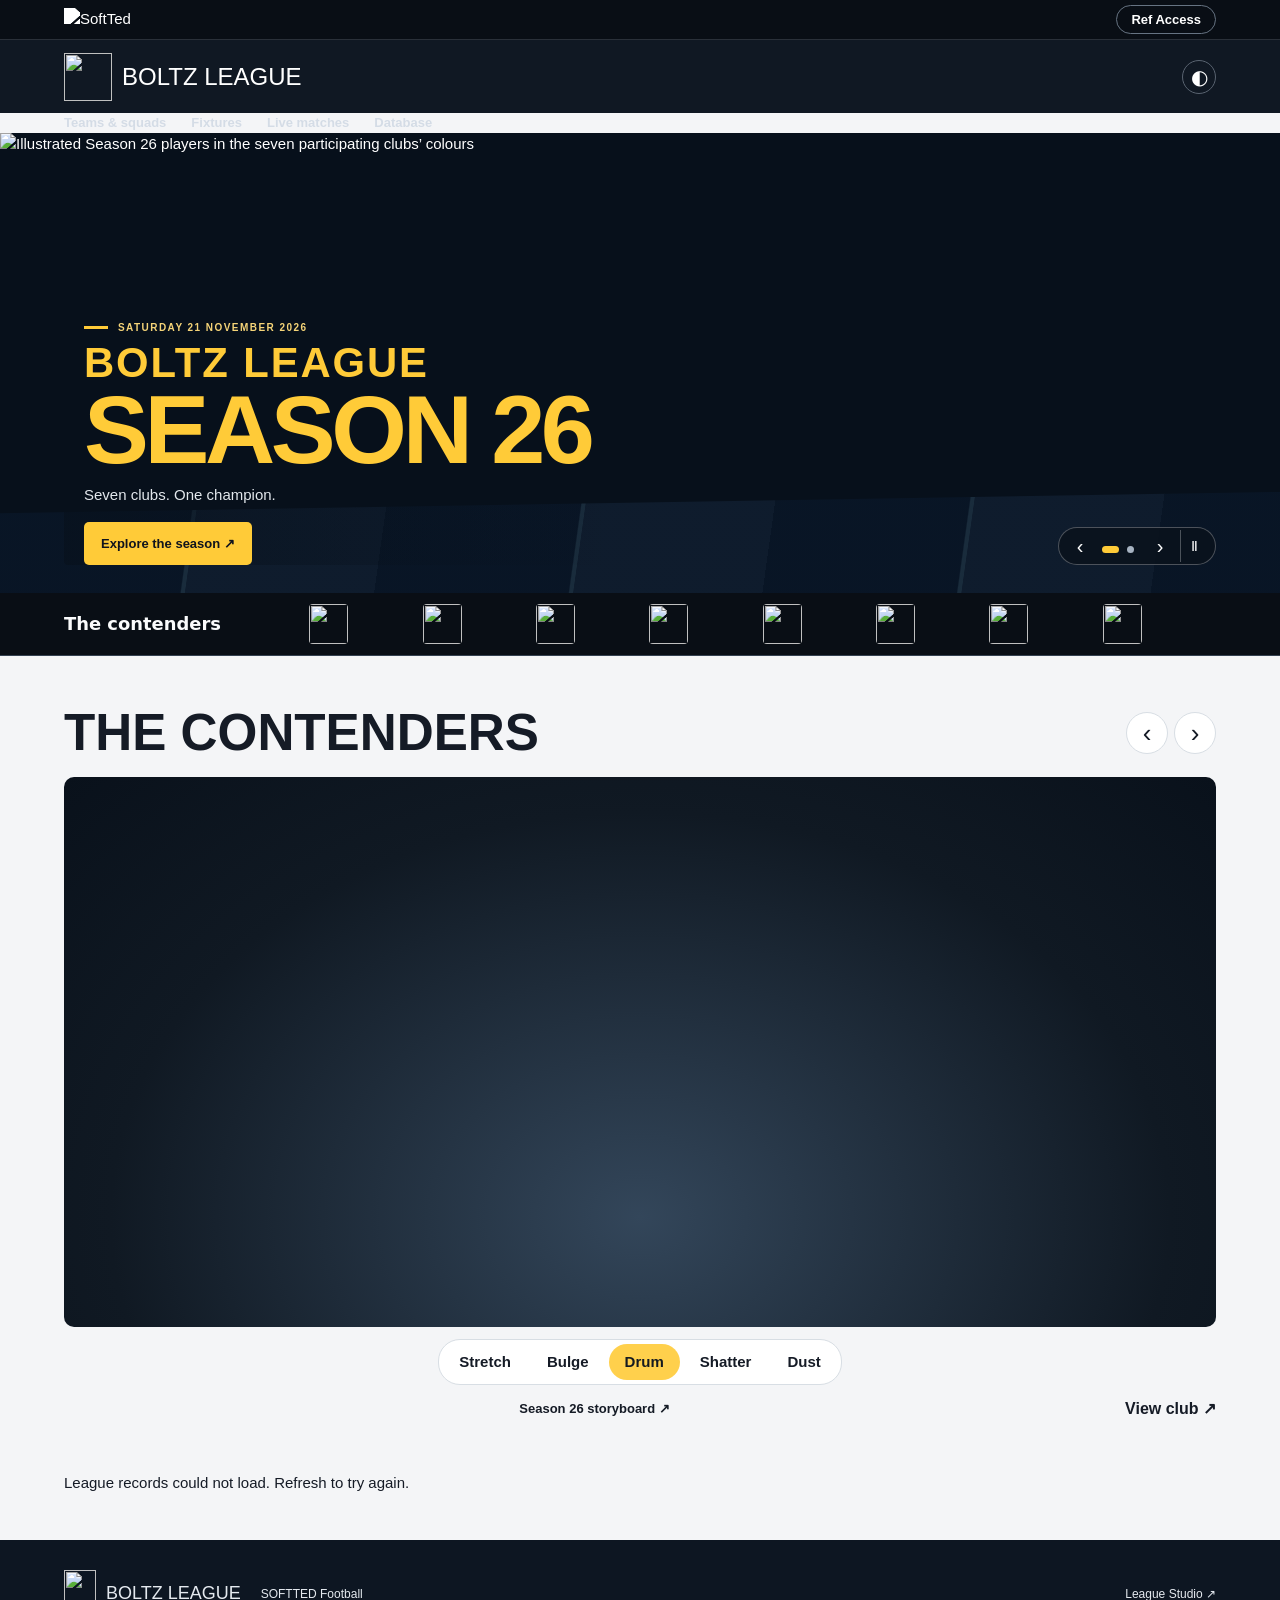
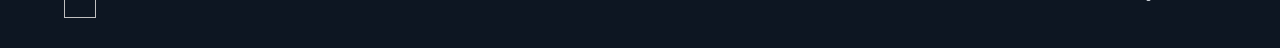
==== index.html @ f4988e2a "feat: seeded public lineups and eight-player pitch with GK placeholder" ====
<!doctype html><html lang="en-GB"><head><meta charset="utf-8"><meta name="viewport" content="width=device-width,initial-scale=1"><!--cms:meta--><title>Boltz League | Match Centre</title><link rel="canonical" href="https://boltzleague.github.io/"><!--/cms:meta--><link rel="icon" href="/assets/boltz.png"><link rel="stylesheet" href="/style.css?v=26.6"><link rel="stylesheet" href="/showcase.css?v=26.8"><link rel="stylesheet" href="/appearance.css"><script defer src="/appearance.js"></script><link rel="stylesheet" href="ref-access.css"></head><body>
<a class="skip" href="#content">Skip to content</a>
<header><div class="rail"><div class="wrap railinner"><span class="organiser"><img src="/assets/softted.png" alt="SoftTed"></span><i></i><a class="adminLink" id="refAccess" href="#ref">Ref Access</a><button type="button" id="refLogout" hidden>Log out</button></div></div>
<div class="mast"><div class="wrap mastinner"><a class="brand" href="#home"><!--cms:trophy--><img src="/assets/boltz.png" alt=""><!--/cms:trophy--><span><!--cms:brand-->BOLTZ LEAGUE<!--/cms:brand--></span></a><nav id="nav" aria-label="Main navigation"></nav><div id="seasonMenu" class="seasonMenu" hidden></div><button class="theme" id="appearance" aria-label="Choose appearance" title="Appearance">◐</button></div></div><div class="refNav"><nav class="wrap" aria-label="Referee navigation"><a href="#ref?section=teams">Teams &amp; squads</a><a href="#ref?section=fixtures">Fixtures</a><a href="#ref?section=live">Live matches</a><a href="#ref?section=database">Database</a></nav></div></header>
<main id="content"><section id="refWorkspace" class="wrap" hidden><h1>Ref Area</h1><div id="refLocked"><p>Sign in to manage squads, fixtures and live matches.</p><button class="primary" id="refUnlock">Ref Access</button></div></section><section id="homeHero" class="campaign" aria-label="Season 26 features" aria-roledescription="carousel">
<div class="campaignArt"><img src="/assets/lineup-campaign.webp" alt="Illustrated Season 26 players in the seven participating clubs’ colours"></div>
<div class="wrap campaignInside"><div class="heroCopy"><div id="slideLabel" class="eyebrow white"><span class="line"></span>SATURDAY 21 NOVEMBER 2026</div><h1 id="slideTitle"><!--cms:heading-->SEASON <em>26.</em><!--/cms:heading--></h1><div id="slideDesc"><!--cms:intro--><p>Seven clubs. One champion.</p><!--/cms:intro--></div><div class="actions"><a id="heroLink" class="primary" href="#season">Experience Season 26 ↗</a></div></div>
<div class="carouselControl"><button id="backSlide" aria-label="Previous feature">‹</button><div id="dots"></div><button id="nextSlide" aria-label="Next feature">›</button><button id="pauseSlide" aria-label="Pause automatic rotation">Ⅱ</button></div></div></section>
<div class="contenderRail"><div class="wrap"><small>The contenders</small><div class="railWindow"><div id="clubrail"></div></div></div></div><div id="historyView" class="wrap" hidden><h2><!--cms:historyTitle-->League archive<!--/cms:historyTitle--></h2><p><!--cms:historyBody-->Season 25<!--/cms:historyBody--></p><p><!--cms:historyIntro--><!--/cms:historyIntro--></p></div><section id="showcase" class="wrap" aria-labelledby="showTitle"><div class="showHeading"><h2 id="showTitle">THE CONTENDERS</h2><div><button data-step="-1" aria-label="Previous club">‹</button><button data-step="1" aria-label="Next club">›</button></div></div><div class="clubStage" tabindex="0" aria-label="Club showcase, use left and right arrows"></div><div class="effectModes" role="group" aria-label="Carousel motion"><button data-effect="Stretch" aria-pressed="false">Stretch</button><button data-effect="Bulge" aria-pressed="false">Bulge</button><button data-effect="Drum" aria-pressed="true">Drum</button><button data-effect="Shatter" aria-pressed="false">Shatter</button><button data-effect="Dust" aria-pressed="false">Dust</button></div><div class="showCaption"><span id="showClub" aria-live="polite"></span><a class="more" href="/storyboard/">Season 26 storyboard ↗</a><a id="viewClub"><span>View club ↗</span></a></div></section><div class="wrap" id="app" aria-live="polite"></div><div class="wrap" id="editorial"><!--cms:supplemental--><!--/cms:supplemental--></div></main>
<footer><div class="wrap foot"><a class="brand" href="#home"><img src="/assets/boltz.png" alt="">BOLTZ LEAGUE</a><span>SOFTTED Football</span><a href="#ref">League Studio ↗</a></div></footer>
<dialog id="refLogin" aria-labelledby="refLoginTitle"><form><h2 id="refLoginTitle">Ref Access</h2><label>Referee password<input name="password" type="password" autocomplete="current-password" required></label><p role="status"></p><div><button class="primary" type="submit">Sign in</button><button type="button" data-cancel>Cancel</button></div></form></dialog><dialog id="dialog"><button id="close" aria-label="Close dialog">×</button><div id="dialogBody"></div></dialog><script src="/profiles.js" defer></script><script src="/showcase.js" defer></script><script src="/pitch.js?v=26.8" defer></script><script src="/lineup-templates.js?v=26.8" defer></script><script src="/published.js?v=26.8" defer></script><script src="/season26.js?v=26.4" defer></script><script src="/app.js?v=26.6" defer></script><script src="ref-access.js?v=26.7" defer></script></body></html>
---- style.css ----
@font-face{font-family:Cond;src:url(/assets/condensed.ttf)}*{box-sizing:border-box}html{scroll-behavior:smooth}body{margin:0;font:15px/1.5 Arial,Helvetica,sans-serif;background:var(--bg);color:var(--ink);--bg:#f4f5f7;--ink:#151b26;--surface:#fff;--muted:#526071;--rule:#d8dee4;--gold:#ffcb38;--brand:#c28a08}body[data-theme=night]{--bg:#101820;--ink:#f2f5f7;--surface:#1b2633;--muted:#b9c8d7;--rule:#384654}body[data-theme=forest]{--bg:#edf3ee;--surface:#fcfffb;--ink:#122a20;--rule:#c5d6c8;--muted:#485e51;--brand:#24724f}a,button,select{font:inherit;color:inherit}a{text-decoration:none}button,select{cursor:pointer}button{background:none;border:0}a:focus-visible,button:focus-visible,select:focus-visible,summary:focus-visible{outline:3px solid #408afc;outline-offset:4px}.skip{position:absolute;left:-200px}.skip:focus{left:8px;z-index:9;background:white;color:black}.wrap{width:min(1344px,90%);margin:auto}.rail{background:#090e15;color:#c3cad4;border-bottom:1px solid #2a3039}.railinner,.mastinner,.brand,.foot,.actions,.herofoot,.head,.club,.meta,.tabs,.tools,.scorer,.filters{display:flex;align-items:center}.railinner{height:39px;gap:16px}.rail b{font:italic 900 16px Arial;color:white;letter-spacing:-1px}.dot{color:#ffc63a}.rail i{height:13px;border-left:1px solid #59606a}.rail small,.eyebrow,.meta,.herofoot,.tiny,th,.kicker{font-size:10px;font-weight:800;letter-spacing:1.45px}.rail small{font-size:9px}.soft{margin-left:auto;font-size:11px}#clubrail{display:flex;gap:9px}#clubrail a{display:flex;align-items:center;justify-content:center;width:24px;height:29px}img.crest{object-fit:contain;width:25px;height:28px;border-radius:4px}#clubrail img{width:15px;height:19px}.mast{background:#101823;color:#fff}.mastinner{height:73px;gap:30px}.brand{gap:10px;font:24px Cond,sans-serif;white-space:nowrap}.brand img{width:48px;height:48px;object-fit:contain}nav{align-self:stretch;display:flex;margin-left:auto;gap:25px}nav a{align-content:center;position:relative;color:#d4dce6;font-weight:600;font-size:13px}nav a.active{color:#fff}nav a.active:after{content:'';position:absolute;height:3px;bottom:0;left:0;right:0;background:var(--gold)}.theme,.circ{border:1px solid #596370;border-radius:50%;width:34px;height:34px;display:grid;place-items:center}.theme{font-size:20px}.hero{background:#07101b;color:white;position:relative;overflow:hidden}.heroart{position:absolute;inset:0;background:linear-gradient(90deg,#08111c 0%,#08111cf5 19%,#08111c40 48%,transparent 66%),url(/assets/hero.webp) right 22% / 77% auto no-repeat}.heroinside{position:relative;padding:47px 0 19px}.eyebrow,.kicker{color:var(--muted);display:flex;align-items:center;gap:10px}.white{color:#f5d478}.line,.kicker:before{content:'';width:24px;height:3px;background:var(--gold)}h1,h2,h3,.display{font-family:Cond,'Arial Narrow',sans-serif;margin:0;line-height:1.02}h1{font-size:clamp(65px,7.4vw,110px);letter-spacing:-.045em;margin:17px 0 13px}h1 span{color:var(--gold);display:block}.heroCopy p{font-size:15px;color:#e3e8ed;max-width:370px;margin:0 0 22px}.actions{gap:12px}.primary,.ghost,.textbutton{display:inline-flex;align-items:center;gap:13px;font-size:13px;font-weight:bold;border-radius:5px;padding:12px 17px}.primary{background:var(--gold);color:#10141d}.ghost{border:1px solid #acb5bf88;color:white;background:#0c1720b8}.ghost span{font-size:18px;line-height:16px}.herofoot{border-top:1px solid #ffffff35;justify-content:space-between;color:#c5cbd3;margin-top:35px;padding-top:12px;font-size:9px}.section{margin:32px 0 42px}.head{justify-content:space-between;gap:15px;margin:9px 0 18px}.head h2,.pagetitle{font-size:clamp(33px,3.5vw,52px);letter-spacing:-.04em}.head a,.more{font-size:13px;font-weight:700}.tools,.filters{gap:10px;flex-wrap:wrap}.cards{display:grid;grid-template-columns:repeat(3,1fr);gap:15px}.match,.panel,.clubcard,details,.media,.archivecard{background:var(--surface);border:1px solid var(--rule);border-radius:9px}.match{text-align:left;padding:17px 19px;color:var(--ink);display:block;width:100%}.match:hover,.clubcard:hover,.archivecard:hover,.media:hover{border-color:var(--brand)}.meta{color:var(--muted);justify-content:space-between;letter-spacing:.75px;font-size:10px}.flag{background:var(--bg);padding:3px 7px;border:1px solid var(--rule);border-radius:4px}.club{gap:10px;font-weight:bold}.match .club{margin-top:10px}.score{margin-left:auto;font-family:Cond;font-size:20px}.matchfoot{border-top:1px solid var(--rule);padding-top:10px;margin-top:14px;display:flex;justify-content:space-between;font-size:12px;color:var(--muted)}.kicker{font-size:10px}.kicker:before{background:var(--brand);width:18px}.split{display:grid;grid-template-columns:1.2fr 1fr;gap:23px}.panel{padding:22px;overflow:auto}.panel h3,.media h3,.archivecard h3{font-size:27px}.panel .head{margin:0 0 15px}.panel .head h2{font-size:29px}.panel .club{white-space:nowrap}table{width:100%;border-collapse:collapse;text-align:right;font-size:14px}th{color:var(--muted);font-size:10px;letter-spacing:.4px}td,th{padding:10px 6px;border-bottom:1px solid var(--rule)}td:first-child,th:first-child,td:nth-child(2),th:nth-child(2){text-align:left}td:last-child{font-weight:bold}.scorer{padding:10px 0;gap:14px;border-bottom:1px solid var(--rule)}.scorer small{display:block;color:var(--muted)}.scorer strong{margin-left:auto;font:25px Cond}.tabs,.filters{gap:6px;flex-wrap:wrap;margin:16px 0}.tabs button,.chip,select{border:1px solid var(--rule);border-radius:6px;padding:8px 12px;background:var(--surface);font-size:13px}.tabs button.on,.chip.on{background:var(--ink);color:var(--bg)}.films{display:grid;grid-template-columns:1fr 1fr;gap:16px}.media{text-align:left;overflow:hidden;padding:0}.thumb{position:relative;height:180px;background:#162230}.thumb img{width:100%;height:100%;object-fit:cover;object-position:center 36%}.play{position:absolute;bottom:12px;left:14px;background:#101823db;color:white;border-radius:18px;font-weight:bold;padding:4px 12px}.media h3,.archivecard h3{padding:16px}.foot{gap:20px;font-size:12px;padding:30px 0}.foot>a:last-child{margin-left:auto}footer{background:#0d1622;color:#e4e9ef;margin-top:45px}.pagetitle{margin:9px 0 18px;text-transform:uppercase}.desc{color:var(--muted);max-width:780px}.group{margin:26px 0 12px;font-size:24px}.empty{padding:24px;background:var(--surface);border:1px dashed var(--rule);border-radius:8px}.clubgrid{display:grid;grid-template-columns:repeat(auto-fit,minmax(170px,1fr));gap:12px}.clubcard,.archivecard{display:flex;align-items:center;gap:12px;padding:18px;font-weight:bold}.clubcard img{height:42px;width:36px}.archivecard{display:block;text-align:left}.archivecard h3{padding:0}.archivecard small{color:var(--muted)}.roster{columns:3}.roster li{break-inside:avoid;padding:5px}.circ{border-color:var(--rule);color:var(--ink);background:var(--surface);font-size:18px}.circ:disabled{opacity:.4}dialog{background:var(--surface);color:var(--ink);border:0;border-radius:13px;padding:32px;width:min(550px,94%);max-height:90dvh;box-shadow:0 20px 80px #0008}dialog::backdrop{background:#050d18cf}dialog h2{font-size:32px;margin:12px 30px 18px 0}dialog video{width:100%;max-height:65dvh;background:#111}#close{float:right;font-size:26px}.details{border-top:1px solid var(--rule);padding-top:12px}.themechoice{width:100%;text-align:left}.hero img.cms-logo{object-fit:contain}.cms-section img,.cms-cover img{max-width:100%;height:auto}.note{font-size:12px;color:var(--muted)}.foot .brand{font-size:18px}.foot .brand img{width:32px}
@media(max-width:900px){.mastinner{gap:15px}nav{gap:14px}.wrap{width:93%}.brand{font-size:20px}.brand img{width:38px}.heroart{background-size:auto,90% auto}.cards{gap:9px}.match{padding:13px}.split{grid-template-columns:1fr 1fr}.panel{padding:14px}}
@media(max-width:690px){.mastinner{height:auto;flex-wrap:wrap;padding-top:7px;gap:0}.brand{font-size:21px}.theme{margin-left:auto}.mast nav{order:3;width:100%;overflow:auto;justify-content:space-between;gap:16px;height:40px}.mast nav a{font-size:12px;white-space:nowrap}.railinner{gap:9px;height:31px}.rail small{display:none}.soft{font-size:9px}#clubrail{gap:4px}#clubrail a{width:19px}.heroart{background:linear-gradient(0deg,#09111c 5%,#09111cf0 20%,#09111c30 66%,transparent 90%),url(/assets/hero.webp) 65% top / auto 73% no-repeat}.heroinside{padding:155px 0 12px}.heroCopy p{max-width:320px}.hero h1{font-size:66px;line-height:.92;margin:10px 0}.herofoot{margin-top:20px}.section{margin:24px 0 30px}.cards{grid-template-columns:1fr}.homecards{display:flex;overflow:auto;scroll-snap-type:x mandatory;padding-bottom:5px}.homecards .match{flex:0 0 83%;scroll-snap-align:start}.head h2{font-size:34px}.split,.films{grid-template-columns:1fr}.clubgrid{grid-template-columns:1fr 1fr}.roster{columns:2}.foot{flex-wrap:wrap}.foot>span{display:none}.panel td,.panel th{padding:8px 4px}.head .tools{gap:5px}.hero .actions{gap:7px}.primary,.ghost{padding:11px 13px}.herofoot{font-size:8px}.panel .club{gap:5px}.fulltable{min-width:510px}.thumb{height:175px}}
@media(prefers-reduced-motion:reduce){*{scroll-behavior:auto!important}}
form label{display:grid;gap:5px;font-weight:bold;margin:15px 0;font-size:13px}form input,form textarea,form select{width:100%;font:inherit;border-radius:5px;background:var(--bg);border:1px solid var(--rule);color:var(--ink);padding:10px}.clubcard{min-width:0;padding:12px;gap:8px}.clubcard img{flex-shrink:0}.heroart{background-repeat:no-repeat}.themechoice{margin-bottom:6px}
.organiser{display:flex;align-items:center}.organiser img{width:82px;height:23px;object-fit:contain;filter:brightness(0) invert(1)}
.campaign{position:relative;background:#07101b;color:white;overflow:hidden;touch-action:pan-y}.campaignArt{position:absolute;inset:0}.campaignArt img{width:100%;height:100%;object-fit:cover;object-position:50% 36%;transition:transform 1s}.campaignArt:after{content:'';position:absolute;inset:0;background:linear-gradient(0deg,#050d19 0%,#060d18d0 12%,#09101b60 44%,transparent 69%)}.campaignInside{position:relative;display:flex;align-items:flex-end;justify-content:space-between;gap:16px;padding:clamp(205px,22vw,365px) 0 28px}.campaign h1{font-size:clamp(66px,7.6vw,115px);line-height:.96;margin:8px 0}.campaign h1 em{color:var(--gold);font-style:normal}.campaign .heroCopy p{max-width:640px;margin-bottom:15px}.campaign .heroCopy{max-width:83%}.carouselControl,#dots{display:flex;align-items:center;gap:6px}.carouselControl{background:#0a121ccf;border:1px solid #ffffff45;border-radius:30px;padding:2px 7px}.carouselControl button{color:white;min-width:28px;height:32px;font-size:20px}.carouselControl #dots{gap:0}.carouselControl #dots button{padding:0;min-width:20px}.carouselControl #dots button:after{content:'';display:inline-block;width:7px;height:7px;background:#a7b3c2;border-radius:10px}.carouselControl #dots button[aria-current=true]:after{width:17px;background:var(--gold)}#pauseSlide{font-size:14px;border-left:1px solid #ffffff45}.campaign[data-feature="1"] .campaignArt img{transform:scale(1.08);transform-origin:23% 40%}.campaign[data-feature="2"] .campaignArt img{transform:scale(1.04);transform-origin:right center}.hubgrid{display:grid;grid-template-columns:repeat(4,1fr);gap:12px}.hubitem{background:var(--surface);border:1px solid var(--rule);border-radius:8px;padding:18px}.hubitem h3{font-size:27px}.hubitem small{color:var(--muted)}.flag.live{background:#a4212c;color:white;border-color:#a4212c}.flag.live:before{content:'● ';color:white}.streamOn{display:inline-block;background:#116947;color:white;font-weight:bold;font-size:12px;border-radius:4px;padding:3px 8px;margin-top:8px}.flag.completed{background:var(--ink);color:var(--bg)}
@media(max-width:690px){.campaignInside{padding:35vw 0 16px;align-items:flex-start;flex-direction:column;gap:14px}.campaignArt img{height:auto;min-height:0;object-fit:contain;object-position:top}.campaignArt:after{background:linear-gradient(0deg,#07101b 8%,transparent 70%)}.campaign .heroCopy{max-width:100%}.campaign h1{font-size:clamp(44px,11vw,65px)}.hubgrid{grid-template-columns:1fr 1fr}.hubitem{padding:13px}.hubitem h3{font-size:22px}.organiser img{width:65px}.mast nav{justify-content:flex-start;gap:18px}.campaign .heroCopy p{min-height:40px}.carouselControl{align-self:flex-end}.campaignInside{min-height:350px}.soft{white-space:nowrap}}
#featureVisual{position:absolute;inset:0;pointer-events:none}.campaign[data-feature="1"] .campaignArt,.campaign[data-feature="2"] .campaignArt{opacity:.21}.versus,.crestWall{position:absolute;right:6%;top:16%;display:flex;align-items:center;gap:20px}.versus>div,.crestWall>div{display:grid;justify-items:center;gap:8px;font:24px Cond}.versus img{height:100px;border-radius:6px}.versus>b{color:var(--gold);font:36px Cond}.crestWall{gap:14px}.crestWall img{width:52px;height:60px;object-fit:contain}.crestWall strong{font:16px Cond}.organiser img{object-fit:cover;object-position:top}.railinner .organiser{width:78px}
@media(max-width:690px){.versus,.crestWall{top:5%;left:4%;right:4%;justify-content:center;gap:8px}.versus img{height:54px}.versus>div,.crestWall strong{font:14px Cond}.crestWall img{width:30px;height:38px}.crestWall{top:10%}.campaign[data-feature="1"] .campaignArt,.campaign[data-feature="2"] .campaignArt{opacity:.13}}
@media(max-width:400px){.railinner .soft{display:none}}
#seasonToggle{align-self:stretch;padding:0;white-space:nowrap;font-size:13px;font-weight:600;color:#d4dce6}#seasonToggle span{margin-left:3px;color:var(--gold)}#seasonToggle.active{box-shadow:inset 0 -3px var(--gold);color:white}.seasonMenu{position:fixed;z-index:20;width:214px;max-height:65dvh;overflow:auto;background:#101823;color:white;border:1px solid #546173;border-radius:0 0 9px 9px;padding:5px;box-shadow:0 12px 32px #0005}.seasonMenu a{display:flex;align-items:center;justify-content:space-between;padding:9px 10px;border-radius:4px}.seasonMenu a:hover,.seasonMenu a:focus-visible{background:#273546}.seasonMenu small{font-size:11px;color:#ced9e8}.campaign[data-feature="1"] .campaignArt{opacity:1}.campaign[data-feature="1"] .campaignArt img{transform:none;object-position:center 24%}.campaign[data-feature="1"] .campaignArt:after{background:linear-gradient(20deg,#05101cf2 0%,#07111c8a 43%,transparent 77%)}@media(max-width:690px){#seasonToggle{font-size:12px}.campaign[data-feature="1"] .campaignArt img{max-height:80%;object-fit:cover}.campaign[data-feature="1"] .campaignArt:after{background:linear-gradient(0deg,#07101b 12%,#07101b90 45%,transparent 80%)}}
.clubprofile{display:grid;grid-template-columns:minmax(180px,32%) 1fr;gap:clamp(20px,4vw,60px);align-items:center;margin:25px 0;padding:18px;background:var(--surface);border:1px solid var(--rule);border-radius:14px}.clubprofile img{width:100%;max-height:380px;object-fit:cover;border-radius:9px}.clubprofile h2{font-size:clamp(30px,4vw,62px);text-transform:uppercase;margin:12px 0}.clubprofile p{max-width:62ch}.clubprofile h3{font-size:24px;margin-top:25px}@media(max-width:600px){.clubprofile{grid-template-columns:1fr}.clubprofile img{height:240px}}
.adminLink{margin-left:auto;border:1px solid #667382;border-radius:15px;padding:2px 10px;color:white;font-size:11px;font-weight:700}.fixtureDisclosure{min-width:0;align-self:start;overflow:hidden;transition:transform .23s ease,box-shadow .23s ease,opacity .23s ease;background:var(--surface)}.fixtureDisclosure>.match{border:0;background:transparent;cursor:pointer;list-style:none}.fixtureDisclosure summary::-webkit-details-marker{display:none}.fixtureDisclosure[open] .matchfoot b{transform:rotate(180deg)}.fixtureDisclosure .matchfoot b{transition:transform .22s}.fixtureBody{padding:0 14px 15px}.fixtureBody .details h3{font-size:21px}.fixtureBody .details p{font-size:13px}.formationGrid{display:grid;grid-template-columns:1fr 1fr;gap:8px}.formationGrid h4{margin:5px 0 0}.formationGrid small{display:block;color:var(--muted);font-size:10px}.fieldMap{min-height:125px;border-radius:6px;background:repeating-linear-gradient(0deg,#17452e 0 22px,#205a3b 22px 44px);display:flex;flex-direction:column;justify-content:space-evenly;gap:5px;padding:6px;margin-top:6px;box-shadow:inset 0 0 0 1px #6d9d75}.pitchRow{display:flex;flex-wrap:wrap;gap:3px;justify-content:space-evenly}.pitchPlayer,.pitchPending{color:white;font-size:10px;font-weight:600;overflow-wrap:anywhere}.pitchPlayer{background:#122d22;border:1px solid #87b790;border-radius:10px;padding:2px 5px}.refLink{display:inline-block;font-weight:700;font-size:12px;margin-top:12px}.cards:has(.fixtureDisclosure[open])>.fixtureDisclosure[open]{grid-column:1/-1}.homecards:has(.fixtureDisclosure[open]){display:grid;grid-template-columns:1fr}.homecards .fixtureDisclosure{scroll-snap-align:start}
body[data-theme=midnight]{--bg:#0b1326;--ink:#eaf3ff;--surface:#17263d;--rule:#364c66;--muted:#b7cce4;--brand:#71bbff}body[data-theme=burgundy]{--bg:#21131a;--ink:#fff0f3;--surface:#351e2a;--rule:#674351;--muted:#e0bdc8;--brand:#ef929d}body[data-theme=charcoal]{--bg:#141413;--ink:#faf6ed;--surface:#262623;--rule:#535047;--muted:#cdc5af;--brand:#ffce54}
.themechoice:before{content:'';display:inline-block;width:22px;height:14px;border-radius:4px;vertical-align:middle;margin-right:10px;background:var(--sample);border:1px solid #888}.themechoice[data-theme-choice=night]{--sample:#253342}.themechoice[data-theme-choice=day]{--sample:#fafafa}.themechoice[data-theme-choice=forest]{--sample:#719576}.themechoice[data-theme-choice=midnight]{--sample:#234578}.themechoice[data-theme-choice=burgundy]{--sample:#834557}.themechoice[data-theme-choice=charcoal]{--sample:linear-gradient(100deg,#363831 65%,#ffce54 65%)}
.campaignArt img.incoming{position:absolute;top:0;left:0;opacity:0;transition:opacity .55s ease}.campaignArt img.incoming.shown{opacity:1}.clubprofile{margin-top:5px}.clubprofile img{object-position:50% 22%}.clubprofile .clubmotto{margin:8px 0;font-size:24px}.clubprofile .kicker{font-size:10px}.clubprofile h2{margin-bottom:5px}.cards:has(.fixtureDisclosure[open]) .fieldMap{min-height:170px}
@media(hover:hover){.cards .fixtureDisclosure:hover,.cards .fixtureDisclosure:focus-within{transform:translateY(-4px);box-shadow:0 9px 24px #10182321}.cards:has(.fixtureDisclosure:hover) .fixtureDisclosure:not(:hover):not([open]){opacity:.82}}
@media(max-width:690px){.homecards .fixtureDisclosure{flex:0 0 83%}.homecards:has(.fixtureDisclosure[open]) .fixtureDisclosure{width:100%}.clubprofile img{height:310px;object-fit:contain;background:#101824}.clubprofile{gap:10px}.adminLink{padding:1px 7px}}
@media(prefers-reduced-motion:no-preference){.fixtureDisclosure[open]>.fixtureBody,#app>.section,.clubprofile,dialog[open]{animation:enterContent .3s ease both}.heroCopy.change{animation:enterContent .4s ease both}@keyframes enterContent{from{opacity:0;transform:translateY(6px)}to{opacity:1;transform:translateY(0)}}}
@media(prefers-reduced-motion:reduce){.campaignArt img.incoming,.fixtureDisclosure,.fixtureDisclosure .matchfoot b{transition:none!important}}

/* Season 26 match statuses: grey = upcoming, red = ongoing, green = finished.
   Visible text labels remain in place; colour is never the sole status signal. */
.fixtureDisclosure[data-match-state=scheduled]{--match-state-color:#8994a5}
.fixtureDisclosure[data-match-state=live]{--match-state-color:#e24750}
.fixtureDisclosure[data-match-state=completed]{--match-state-color:#28a56c}
.fixtureDisclosure[data-match-state]{border-inline-start:6px solid var(--match-state-color);position:relative}
.matchStatusLegend{display:flex;flex-wrap:wrap;align-items:center;gap:10px 22px;margin:14px 0 20px;padding:10px 14px;background:var(--surface);border:1px solid var(--rule);border-radius:10px}
.matchLegendItem{display:inline-flex;align-items:center;gap:9px;font-size:13px;font-weight:700;color:var(--ink)}
.matchLegendItem i{display:inline-block;width:6px;height:25px;border-radius:8px;background:var(--match-state-color,#8994a5)}
.matchLegendItem[data-match-state=scheduled]{--match-state-color:#8994a5}
.matchLegendItem[data-match-state=live]{--match-state-color:#e24750}
.matchLegendItem[data-match-state=completed]{--match-state-color:#28a56c}
@media(prefers-reduced-motion:no-preference){
 .fixtureDisclosure[data-match-state=live]{animation:matchLiveEdge 1.75s ease-in-out infinite}
 .matchLegendItem[data-match-state=live] i{animation:matchLiveSwatch 1.75s ease-in-out infinite}
 @keyframes matchLiveEdge{0%,100%{border-inline-start-color:#bd2936}50%{border-inline-start-color:#ff6570}}
 @keyframes matchLiveSwatch{0%,100%{background:#bd2936}50%{background:#ff6570}}
}
@media(max-width:690px){.matchStatusLegend{gap:9px 14px;padding:10px}.matchLegendItem{font-size:12px}}
---- showcase.css ----
#showcase[hidden]{display:none}
#showcase{padding-block:clamp(28px,4vw,66px);scroll-margin-top:90px}
.showHeading,.showCaption{display:flex;align-items:center;justify-content:space-between}
.showHeading h2{font-family:inherit;font-size:clamp(30px,4vw,58px);line-height:1;margin:0}
.showHeading button{background:var(--surface);color:inherit;border:1px solid var(--rule);border-radius:50%;width:42px;height:42px;font-size:26px;cursor:pointer;margin-left:6px}
.clubStage{position:relative;overflow:hidden;isolation:isolate;margin-top:18px;height:clamp(330px,43vw,550px);background:radial-gradient(ellipse at 50% 80%,#33465a,#101923 65%,#09111b);border-radius:10px;touch-action:pan-y;user-select:none;--step:clamp(186px,27vw,365px)}
.showCard{position:absolute;top:4%;height:92%;width:min(41%,370px);left:50%;padding:0;border:0;overflow:hidden;border-radius:6px;background:#121b22;cursor:grab;color:white;transform:translateX(calc(-50% + var(--offset)*var(--step) + var(--drag,0px))) scale(.79);opacity:.64;transition:transform .48s cubic-bezier(.2,.8,.2,1),opacity .4s;box-shadow:0 12px 32px #0008}
.showCard[data-distance="0"]{transform:translateX(calc(-50% + var(--drag,0px))) scaleX(var(--stretch,1));z-index:2;opacity:1}
.showCard img{width:100%;height:100%;object-fit:cover;pointer-events:none}
.showCard[data-distance="2"],.showCard[data-distance="3"]{opacity:0;pointer-events:none}
.dragging .showCard{transition:none;cursor:grabbing}
.showCaption{padding-top:12px;font-weight:750;font-size:clamp(20px,2.8vw,32px)}
#viewClub{font:600 15px/1.4 inherit;font-size:16px;overflow:hidden;color:inherit}
#viewClub span{display:block}
@media(hover:hover) and (prefers-reduced-motion:no-preference){#viewClub:hover span{animation:rollClub .32s ease}@keyframes rollClub{48%{transform:translateY(-110%);opacity:0}50%{transform:translateY(110%);opacity:0}}}
.railWindow{overflow:hidden;width:min(36vw,268px);min-width:0}
#clubrail{width:max-content;gap:0;animation:crestLoop 22s linear infinite}
.crestGroup{display:flex;align-items:center}.crestGroup a{flex:0 0 clamp(25px,4.8vw,39px)}
#clubrail img{width:23px;height:24px;object-fit:contain}
.railWindow:hover #clubrail,.railWindow:focus-within #clubrail{animation-play-state:paused}
@keyframes crestLoop{to{transform:translateX(-50%)}}
.campaign[data-feature="0"] .campaignInside{min-height:clamp(470px,50vw,765px);padding-top:0}
.campaign[data-feature="0"] .campaignArt img{width:100%;height:100%;object-fit:contain;object-position:center top}
.campaign[data-feature="0"] #slideTitle span,.campaign[data-feature="0"] #slideTitle em{display:block}
.campaign[data-feature="0"] #slideTitle span{font-size:.43em;letter-spacing:.045em}
.campaign[data-feature="0"] .campaignArt:after{background:linear-gradient(0deg,#07101b 1%,#07101bdf 11%,#07101b44 32%,transparent 50%)}
@media(prefers-reduced-motion:no-preference){.campaign .heroCopy{animation:boltzEnter .42s ease backwards}.campaignArt{animation:boltzEnter .62s .12s ease backwards}@keyframes boltzEnter{from{opacity:0;translate:0 9px}}}
.clubprofile img{max-height:540px;height:auto;object-fit:contain}
@media(max-width:690px){.clubStage{--step:57vw;height:clamp(330px,94vw,470px)}.showCard{width:63%}.campaign[data-feature="0"] .campaignInside{padding-top:53vw;min-height:0}.campaign[data-feature="0"] .campaignArt img{height:auto}.clubprofile{display:grid;grid-template-columns:1fr}.clubprofile>div{display:contents}.clubprofile .kicker{order:-4}.clubprofile h2{order:-3}.clubprofile .clubmotto{order:-2}.clubprofile img{order:-1;height:350px}}
@media(prefers-reduced-motion:reduce){#clubrail{animation:none}.railWindow{overflow-x:auto}.crestGroup[aria-hidden]{display:none}.showCard{transition:none}.dragging .showCard{--stretch:1}}
@media(min-width:691px){.campaign[data-feature="0"] .campaignInside{min-height:clamp(430px,37vw,720px)}}
.campaign[data-feature="0"] .campaignArt:before{content:'';position:absolute;bottom:0;height:22%;left:0;right:0;background:repeating-linear-gradient(98deg,#091627dd 0 15%,#1c3041dd 15.1% 15.35%,#101e30d9 15.4% 30%);clip-path:polygon(0 21%,100% 0,100% 100%,0 100%);z-index:1;pointer-events:none}
.campaignInside{z-index:2}
.clubStage:focus-visible,.showCard:focus-visible,#viewClub:focus-visible{outline:3px solid var(--gold,#edb946);outline-offset:3px}
.clubprofile video{width:100%;max-height:540px;object-fit:contain}
@media(max-width:690px){.clubprofile video{order:-1}}
@media(prefers-reduced-motion:no-preference){.clubprofile>img.inView{animation:profileReveal .8s cubic-bezier(.2,.7,.2,1) both}@keyframes profileReveal{from{opacity:.4;transform:translateY(8px) scale(.985)}}}
.jerseyPitch{position:relative;isolation:isolate;width:100%;aspect-ratio:4/4.6;min-height:270px;overflow:hidden;border:2px solid #a8cdb8;border-radius:8px;background:repeating-linear-gradient(0deg,#18563f 0 10%,#216548 10% 20%);box-shadow:inset 0 0 40px #102f20}
.jerseyPitch:before{content:'';position:absolute;inset:5%;border:1px solid #b0d8bc9c;background:linear-gradient(transparent 49.8%,#bedec6aa 49.8% 50.2%,transparent 50.2%)}
.jerseyPitch:after{content:'';position:absolute;z-index:-1;width:22%;aspect-ratio:1;border:1px solid #bedec6aa;border-radius:50%;left:39%;top:50%;transform:translateY(-50%)}
.jerseyPitch .jersey{position:absolute;display:grid;justify-items:center;align-content:center;transform:translate(-50%,-50%);background:none;border:0;padding:0;line-height:1;color:var(--shirt);width:23%;font:600 12px/1.2 system-ui;user-select:none}
.jersey svg{width:clamp(26px,4vw,45px);display:block;filter:drop-shadow(0 2px 2px #0009)}
.jersey b{color:white;background:#101e22e8;border-radius:4px;padding:2px 4px;max-width:100%;overflow-wrap:anywhere;text-align:center}
button.jersey{cursor:grab;touch-action:none}button.jersey:focus-visible{outline:2px solid #ffd152}button.jersey:active{cursor:grabbing;z-index:2}
.pitchEmpty{position:absolute;top:50%;left:50%;transform:translate(-50%,-50%);color:white;background:#123a2a;padding:6px 12px;white-space:nowrap}
.railinner{justify-content:space-between}.railinner>i{display:none}.adminLink{font-size:13px;white-space:nowrap;padding:4px 14px}
.contenderRail{background:#090e15;color:#fafbfc;border-bottom:1px solid #344151}.contenderRail>.wrap{display:flex;align-items:center;gap:clamp(16px,4vw,70px);padding-block:9px}.contenderRail small{font:700 clamp(12px,1.4vw,18px)/1.1 system-ui;white-space:nowrap}.contenderRail .railWindow{flex:1;width:auto}.contenderRail .crestGroup{width:max(62vw,510px);justify-content:space-around}.contenderRail #clubrail img{width:39px;height:40px}.contenderRail #clubrail a{width:50px;height:44px}
@media(min-width:691px){.campaign[data-feature="0"] .campaignInside{min-height:clamp(410px,36vw,670px)}.campaign[data-feature="0"] .campaignArt img{object-fit:cover;object-position:center 47%}.campaign[data-feature="0"] .heroCopy{padding:0 20px;background:linear-gradient(90deg,#07101b9c,transparent);border-radius:4px}}
@media(max-width:690px){.campaign[data-feature="0"] .campaignInside{padding-top:0;min-height:clamp(295px,66vw,398px);justify-content:flex-end;gap:8px;padding-bottom:12px}.campaign[data-feature="0"] .campaignArt img{height:100%;width:100%;object-fit:cover;object-position:50% 28%}.campaign[data-feature="0"] .campaignArt:after{background:linear-gradient(0deg,#081421 0%,#081421ad 22%,transparent 61%)}.campaign[data-feature="0"] .heroCopy p{min-height:0;margin-bottom:8px}.campaign[data-feature="0"] #slideTitle{font-size:clamp(38px,8vw,52px)}.campaign[data-feature="0"] .carouselControl{align-self:flex-end}.contenderRail #clubrail img{width:34px;height:36px}}
#nav a,#nav button{transition:color .2s,background-color .2s,transform .2s}#nav :is(a,button):is(:hover,:focus-visible){color:#ffd04c;transform:translateY(-2px);background:#ffffff0d}
.effectModes{display:flex;flex-wrap:wrap;justify-content:center;gap:4px;margin:12px auto 0;width:fit-content;padding:4px;background:var(--surface);border:1px solid var(--rule);border-radius:22px}.effectModes button{background:transparent;color:inherit;border:0;border-radius:20px;padding:7px clamp(7px,1.7vw,16px);font-weight:700;cursor:pointer}.effectModes [aria-pressed=true]{background:#ffd04c;color:#151a20}
.clubStage{perspective:1000px}.showCard{transform-origin:center}.clubStage[data-effect=Drum] .showCard:not([data-distance="0"]){transform:translateX(calc(-50% + var(--offset)*var(--step)*.87 + var(--drag,0px))) rotateY(calc(var(--offset)*-24deg)) scale(.82)}
.clubStage[data-effect=Bulge] .showCard:not([data-distance="0"]){border-radius:13%/5%;transform:translateX(calc(-50% + var(--offset)*var(--step) + var(--drag,0px))) scale(.82,.9)}
.fragments,.fragments i{position:absolute;inset:0;pointer-events:none}.fragments i{background-size:cover;background-position:center}
.clubprofile{padding:clamp(18px,3vw,48px);grid-template-columns:minmax(235px,43%) 1fr}.clubprofile img,.clubprofile video{width:100%;max-height:660px}.clubprofile p{line-height:1.65}
.matchPoster{display:grid;grid-template-columns:1fr 1fr;position:relative;overflow:hidden;background:#101a24;border-radius:12px;color:#fff;isolation:isolate}.posterSide{position:relative;min-height:clamp(190px,28vw,380px);overflow:hidden}.posterSide>img{position:absolute;inset:0;width:100%;height:100%;object-fit:cover;object-position:50% 22%}.posterSide:after{content:'';position:absolute;inset:0;background:linear-gradient(0deg,#08121af2,transparent 60%),linear-gradient(90deg,transparent 55%,#09121a98)}.side1:after{transform:scaleX(-1)}.posterSide strong{position:absolute;bottom:13px;left:5%;right:5%;display:flex;align-items:center;gap:7px;z-index:1;font-size:clamp(15px,2.5vw,35px)}.side1 strong{justify-content:flex-end}.posterSide strong img{width:1em;height:1em;object-fit:contain}.posterScore{position:absolute;left:50%;top:50%;transform:translate(-50%,-50%);display:grid;text-align:center;padding:10px 20px;background:#081421ed;border:1px solid #ffffff49;border-radius:8px}.posterScore small{letter-spacing:.12em;color:#ffd04c;font-size:10px}.posterScore b{font-size:clamp(30px,5vw,68px);line-height:1.05}.posterScore span{font-size:11px}.posterScore small.onAir{color:#ff7f77}.broadcastEvents{padding:10px 28px;background:var(--surface)}.fixtureBody .posterSide{min-height:170px}.fixtureBody .posterScore b{font-size:26px}
@media(max-width:690px){.clubprofile{grid-template-columns:1fr}.posterScore{padding:7px 12px}.effectModes button{font-size:12px}}
@media(prefers-reduced-motion:reduce){#nav a,#nav button{transition:none}#nav :is(a,button):is(:hover,:focus-visible){transform:none}}
@media(max-width:690px){
 .campaign[data-feature="0"] .campaignArt{height:calc(100vw * .50);overflow:hidden}
 .campaign[data-feature="0"] .campaignArt img{position:absolute;left:50%;transform:translateX(-50%);width:150%;max-width:none;height:100%;object-fit:fill}
 .campaign[data-feature="0"] .campaignInside{padding-top:calc(50vw - 18px);padding-bottom:16px;min-height:0;display:grid;grid-template-columns:1fr auto;align-items:end}
 .campaign[data-feature="0"] .heroCopy{max-width:none}
 .campaign[data-feature="0"] .carouselControl{margin:0}
 .campaign[data-feature="0"] .campaignArt:after{background:linear-gradient(0deg,#07101b,transparent 19%)}
}
@media(max-width:440px){.campaign[data-feature="0"] .campaignInside{grid-template-columns:1fr}.campaign[data-feature="0"] .carouselControl{position:absolute;right:0;bottom:16px}}
.kitPortrait{position:relative;display:inline-block;flex:0 0 auto;width:47px;height:52px;margin-right:5px;vertical-align:middle}
.club .kitPortrait img.kitPhoto{display:block;width:100%;height:100%;border-radius:5px;object-fit:cover;object-position:center 20%}
.club .kitPortrait img.crest{position:absolute;bottom:-1px;right:-4px;width:21px;height:23px;object-fit:contain;filter:drop-shadow(0 1px 2px #091018)}
.tableClub{color:inherit;text-decoration:none;white-space:nowrap}.tableClub:is(:hover,:focus-visible){text-decoration:underline}
@media(max-width:690px){.kitPortrait{width:35px;height:42px}.club .kitPortrait img.crest{width:17px;height:18px}}
.clubprofile{display:grid;grid-template-columns:minmax(0,1.2fr) minmax(0,1fr);grid-template-areas:"film heading" "film story";align-items:start;align-content:center;row-gap:0}
.clubprofile .profileHeading{grid-area:heading;position:static;background:none;color:inherit;box-shadow:none;border:none;align-self:end}
.clubprofile .profileStory{grid-area:story}.profileFilm{grid-area:film;align-self:center;margin:0;min-width:0}
.filmFrame{position:relative;background:#08131c;aspect-ratio:16/9;overflow:hidden;border-radius:8px}
.clubprofile .filmFrame :is(img,video){position:absolute;inset:0;width:100%;height:100%;max-height:none;object-fit:contain;object-position:center;background:transparent}
.profileFilm video[hidden]{display:none}.profileFilm figcaption{font-size:12px;color:var(--muted);margin-top:8px}
@media(max-width:690px){.clubprofile{grid-template-columns:minmax(0,1fr);grid-template-areas:"heading" "film" "story";gap:12px}.profileStory>p:first-child{margin-top:0}}

/* Seven registered outfield players and a display-only goalkeeper jersey. */
.jerseyPitch .keeperPlaceholder{pointer-events:none;opacity:.95}
.jerseyPitch .keeperPlaceholder b{background:#0a2339;color:#fff;letter-spacing:.04em}
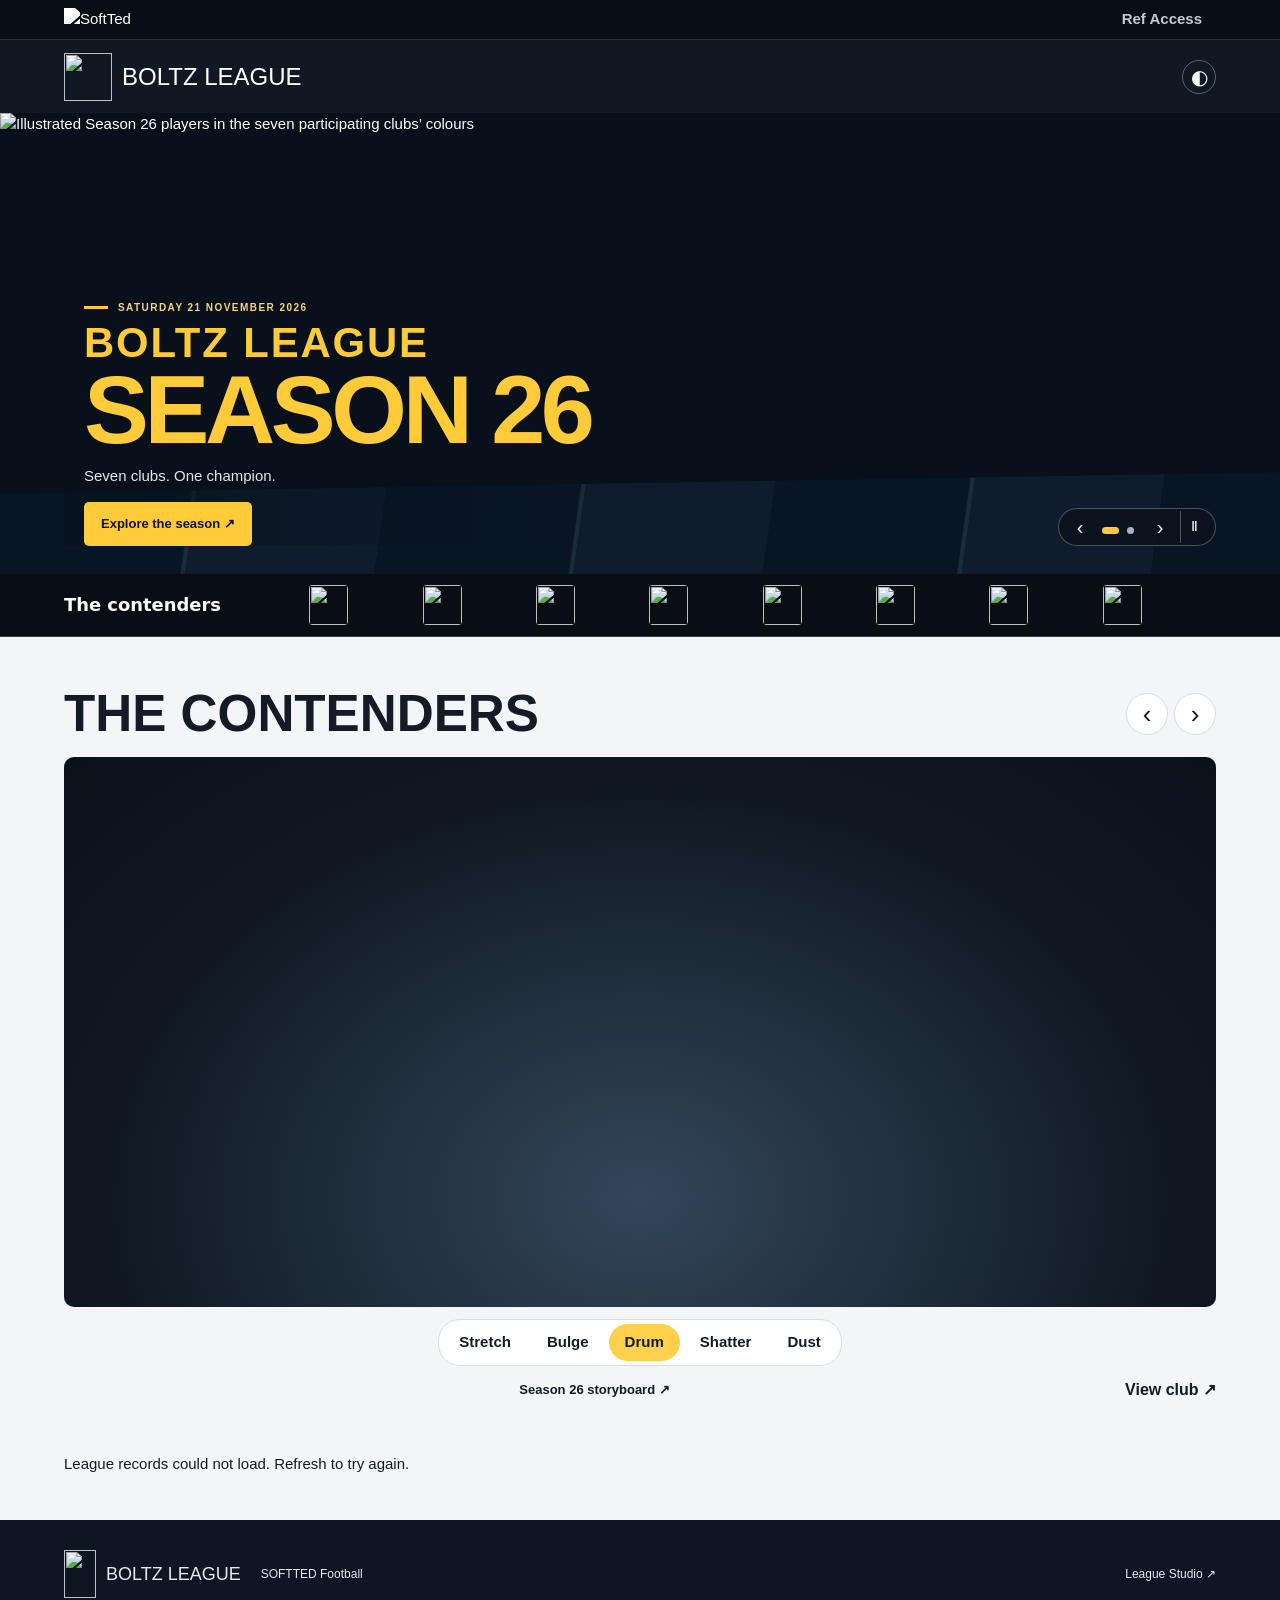
==== commit 9f826d50: "feat: team-aligned goal timeline, animated push live, transient save notices, faster sign-in feedbac" ====
--- a/index.html
+++ b/index.html
@@ -1,4 +1,4 @@
-<!doctype html><html lang="en-GB"><head><meta charset="utf-8"><meta name="viewport" content="width=device-width,initial-scale=1"><!--cms:meta--><title>Boltz League | Match Centre</title><link rel="canonical" href="https://boltzleague.github.io/"><!--/cms:meta--><link rel="icon" href="/assets/boltz.png"><link rel="stylesheet" href="/style.css?v=26.6"><link rel="stylesheet" href="/showcase.css?v=26.8"><link rel="stylesheet" href="/appearance.css"><script defer src="/appearance.js"></script><link rel="stylesheet" href="ref-access.css"></head><body>
+<!doctype html><html lang="en-GB"><head><meta charset="utf-8"><meta name="viewport" content="width=device-width,initial-scale=1"><!--cms:meta--><title>Boltz League | Match Centre</title><link rel="canonical" href="https://boltzleague.github.io/"><!--/cms:meta--><link rel="icon" href="/assets/boltz.png"><link rel="stylesheet" href="/style.css?v=27.1"><link rel="stylesheet" href="/showcase.css?v=26.8"><link rel="stylesheet" href="/appearance.css"><script defer src="/appearance.js"></script><link rel="stylesheet" href="ref-access.css?v=28.1"></head><body>
 <a class="skip" href="#content">Skip to content</a>
 <header><div class="rail"><div class="wrap railinner"><span class="organiser"><img src="/assets/softted.png" alt="SoftTed"></span><i></i><a class="adminLink" id="refAccess" href="#ref">Ref Access</a><button type="button" id="refLogout" hidden>Log out</button></div></div>
 <div class="mast"><div class="wrap mastinner"><a class="brand" href="#home"><!--cms:trophy--><img src="/assets/boltz.png" alt=""><!--/cms:trophy--><span><!--cms:brand-->BOLTZ LEAGUE<!--/cms:brand--></span></a><nav id="nav" aria-label="Main navigation"></nav><div id="seasonMenu" class="seasonMenu" hidden></div><button class="theme" id="appearance" aria-label="Choose appearance" title="Appearance">◐</button></div></div><div class="refNav"><nav class="wrap" aria-label="Referee navigation"><a href="#ref?section=teams">Teams &amp; squads</a><a href="#ref?section=fixtures">Fixtures</a><a href="#ref?section=live">Live matches</a><a href="#ref?section=database">Database</a></nav></div></header>
@@ -8,4 +8,4 @@
 <div class="carouselControl"><button id="backSlide" aria-label="Previous feature">‹</button><div id="dots"></div><button id="nextSlide" aria-label="Next feature">›</button><button id="pauseSlide" aria-label="Pause automatic rotation">Ⅱ</button></div></div></section>
 <div class="contenderRail"><div class="wrap"><small>The contenders</small><div class="railWindow"><div id="clubrail"></div></div></div></div><div id="historyView" class="wrap" hidden><h2><!--cms:historyTitle-->League archive<!--/cms:historyTitle--></h2><p><!--cms:historyBody-->Season 25<!--/cms:historyBody--></p><p><!--cms:historyIntro--><!--/cms:historyIntro--></p></div><section id="showcase" class="wrap" aria-labelledby="showTitle"><div class="showHeading"><h2 id="showTitle">THE CONTENDERS</h2><div><button data-step="-1" aria-label="Previous club">‹</button><button data-step="1" aria-label="Next club">›</button></div></div><div class="clubStage" tabindex="0" aria-label="Club showcase, use left and right arrows"></div><div class="effectModes" role="group" aria-label="Carousel motion"><button data-effect="Stretch" aria-pressed="false">Stretch</button><button data-effect="Bulge" aria-pressed="false">Bulge</button><button data-effect="Drum" aria-pressed="true">Drum</button><button data-effect="Shatter" aria-pressed="false">Shatter</button><button data-effect="Dust" aria-pressed="false">Dust</button></div><div class="showCaption"><span id="showClub" aria-live="polite"></span><a class="more" href="/storyboard/">Season 26 storyboard ↗</a><a id="viewClub"><span>View club ↗</span></a></div></section><div class="wrap" id="app" aria-live="polite"></div><div class="wrap" id="editorial"><!--cms:supplemental--><!--/cms:supplemental--></div></main>
 <footer><div class="wrap foot"><a class="brand" href="#home"><img src="/assets/boltz.png" alt="">BOLTZ LEAGUE</a><span>SOFTTED Football</span><a href="#ref">League Studio ↗</a></div></footer>
-<dialog id="refLogin" aria-labelledby="refLoginTitle"><form><h2 id="refLoginTitle">Ref Access</h2><label>Referee password<input name="password" type="password" autocomplete="current-password" required></label><p role="status"></p><div><button class="primary" type="submit">Sign in</button><button type="button" data-cancel>Cancel</button></div></form></dialog><dialog id="dialog"><button id="close" aria-label="Close dialog">×</button><div id="dialogBody"></div></dialog><script src="/profiles.js" defer></script><script src="/showcase.js" defer></script><script src="/pitch.js?v=26.8" defer></script><script src="/lineup-templates.js?v=26.8" defer></script><script src="/published.js?v=26.8" defer></script><script src="/season26.js?v=26.4" defer></script><script src="/app.js?v=26.6" defer></script><script src="ref-access.js?v=26.7" defer></script></body></html>
+<dialog id="refLogin" aria-labelledby="refLoginTitle"><form><h2 id="refLoginTitle">Ref Access</h2><label>Referee password<input name="password" type="password" autocomplete="current-password" required></label><p role="status"></p><div><button class="primary" type="submit">Sign in</button><button type="button" data-cancel>Cancel</button></div></form></dialog><dialog id="dialog"><button id="close" aria-label="Close dialog">×</button><div id="dialogBody"></div></dialog><script src="/profiles.js" defer></script><script src="/showcase.js" defer></script><script src="/pitch.js?v=26.8" defer></script><script src="/lineup-templates.js?v=26.9" defer></script><script src="/published.js?v=27.0" defer></script><script src="/season26.js?v=26.4" defer></script><script src="/app.js?v=27.1" defer></script><script src="ref-access.js?v=28.1" defer></script></body></html>
--- a/style.css
+++ b/style.css
@@ -39,3 +39,43 @@
  @keyframes matchLiveSwatch{0%,100%{background:#bd2936}50%{background:#ff6570}}
 }
 @media(max-width:690px){.matchStatusLegend{gap:9px 14px;padding:10px}.matchLegendItem{font-size:12px}}
+
+/* Fail visibly when the live feed cannot be reached; never silently present seed fixtures as confirmed live data. */
+.leagueFeedNotice{display:flex;align-items:center;gap:12px;flex-wrap:wrap;width:min(1344px,90%);margin:18px auto;padding:10px 14px;border-radius:10px;border:1px solid var(--rule);background:var(--surface);font-size:13px;line-height:1.5}
+.leagueFeedNotice strong{font-weight:800}
+.leagueFeedNotice span{flex:1;min-width:170px}
+.leagueFeedNotice[data-connection=online]{border-left:5px solid #28a56c}
+.leagueFeedNotice[data-connection=connecting]{border-left:5px solid #8994a5}
+.leagueFeedNotice[data-connection=offline]{border-left:5px solid #d4474d}
+.leagueFeedNotice button{border:1px solid var(--rule);border-radius:6px;background:var(--bg);padding:6px 12px;font-weight:800}
+@media(max-width:640px){.leagueFeedNotice{width:100%;margin:10px 0;padding:10px 12px}.leagueFeedNotice span{flex-basis:100%}}
+
+/* Public match timeline: home events left, away events right; assists beneath scorers. */
+.matchTimeline{border:1px solid var(--rule);border-radius:12px;overflow:hidden;margin:14px 0 20px;background:var(--surface)}
+.matchTimelineHead,.matchTimelineRow{display:grid;grid-template-columns:minmax(0,1fr) 45px minmax(0,1fr);align-items:center}
+.matchTimelineHead{background:var(--bg);border-bottom:1px solid var(--rule);font-size:12px;font-weight:800;gap:0}
+.matchTimelineHead span{padding:11px 10px}.matchTimelineHead span:nth-child(2){padding-inline:0;text-align:center;color:var(--muted);font-size:10px}.matchTimelineHead span:last-child{text-align:right}
+.matchTimelineRow{min-height:70px;border-bottom:1px solid var(--rule);animation:timelineSlideIn .25s ease both}
+.matchTimelineRow:last-child{border-bottom:0}
+.matchTimelineRow:nth-child(odd){background:color-mix(in srgb,var(--bg) 28%,var(--surface))}
+.timelineTeamSlot{min-width:0;padding:12px 10px}
+.timelineMinute{font-size:12px;font-weight:800;color:var(--muted);text-align:center;font-variant-numeric:tabular-nums}
+.timelineEvent{min-width:0;font-size:13px;line-height:1.4}
+.timelineEventMain{display:flex;align-items:center;gap:6px;min-width:0;flex-wrap:wrap}
+.timelineEventCopy{min-width:0;overflow-wrap:anywhere}
+.timelineEventCopy strong{font-weight:850;color:var(--ink)}
+.timelineEventType{font-size:11px;font-weight:700;color:var(--muted)}
+.timelineEventIcon{flex:none;font-size:18px;line-height:1.1}
+.timelineGoal .timelineEventIcon{filter:drop-shadow(0 2px 4px #0003)}
+.timelineRunningScore{font-size:11px;font-weight:850;color:var(--ink);border:1px solid var(--rule);background:var(--bg);border-radius:20px;padding:2px 7px;white-space:nowrap}
+.timelineAssist{display:flex;align-items:center;gap:5px;margin-top:4px;margin-left:24px;font-size:12px;color:var(--muted);opacity:.82;animation:timelineAssistIn .4s ease both}
+.timelineBoot{width:15px;height:15px;flex:none;fill:currentColor;overflow:visible}
+.timelineAway .timelineEvent{text-align:right}
+.timelineAway .timelineEventMain{flex-direction:row-reverse}
+.timelineAway .timelineAssist{margin-left:0;margin-right:24px;justify-content:flex-end;flex-direction:row-reverse}
+.timelineNeutral{grid-column:1/-1;text-align:center;padding:9px}
+.timelineNeutral .timelineEventMain{justify-content:center}.timelineUnknownMinute{display:block;font-size:11px;color:var(--muted)}
+@keyframes timelineSlideIn{from{opacity:.45;transform:translateY(4px)}to{opacity:1;transform:none}}
+@keyframes timelineAssistIn{from{opacity:0;transform:translateY(-3px)}to{opacity:.82;transform:none}}
+@media(max-width:600px){.matchTimelineHead,.matchTimelineRow{grid-template-columns:minmax(0,1fr) 33px minmax(0,1fr)}.timelineTeamSlot{padding:10px 5px}.timelineEvent{font-size:12px}.timelineEventType{font-size:10px}.timelineRunningScore{font-size:10px;padding:1px 5px}.timelineEventIcon{font-size:16px}.timelineAssist{font-size:11px;margin-left:20px}.timelineAway .timelineAssist{margin-right:20px}}
+@media(prefers-reduced-motion:reduce){.matchTimelineRow,.timelineAssist{animation:none!important}}
--- a/ref-access.css
+++ b/ref-access.css
@@ -0,0 +1,30 @@
+.in-ref #content > :not(#refWorkspace){display:none!important}
+#refWorkspace{padding-block:clamp(20px,4vw,48px);min-height:55vh}
+#refWorkspace h1{margin:0;font:inherit;font-family:inherit;font-weight:850;font-size:clamp(32px,5vw,62px)}
+#refDeskPanel{width:100%;min-width:0;display:block}
+#refWorkspace[hidden],#refLocked[hidden],#refLogout[hidden]{display:none}
+#refAccess,#refLogout{font:inherit;font-weight:750;background:none;color:inherit;border:0;cursor:pointer;text-decoration:none}
+#refLogout{text-decoration:underline}
+.ref-edit{display:none}.ref-active .ref-edit{display:inline-flex;margin:10px 0}
+#refLogin{max-width:min(92vw,430px);width:100%;color:var(--ink);background:var(--surface);border:1px solid var(--rule);border-radius:16px;padding:clamp(18px,4vw,32px)}
+#refLogin::backdrop{background:rgb(0 0 0 / .65)}
+#refLogin h2{margin:0 0 16px}#refLogin label{display:grid;gap:6px;font-weight:650}#refLogin input{font:inherit;padding:12px;background:var(--bg);color:var(--ink);border:1px solid var(--rule);border-radius:6px;width:100%}
+#refLogin form>div{display:flex;gap:10px;align-items:center}#refLogin [data-cancel]{color:var(--ink);background:transparent;border:0;padding:10px;cursor:pointer}
+
+.refNav{display:none;border-bottom:1px solid var(--rule);background:var(--surface)}
+.ref-active .refNav{display:block}
+.refNav nav{display:flex;align-items:center;gap:.25rem;overflow-x:auto}
+.refNav a,.fixtureEdit{font:inherit;font-weight:700;font-size:.85rem;text-decoration:none;white-space:nowrap;color:var(--brand)}
+.refNav a{display:inline-flex;padding:.65rem .75rem;min-height:44px;align-items:center}
+.refNav a:hover,.refNav a:focus-visible{text-decoration:underline}
+.ref-active .fixtureEdit{padding:.5rem .8rem;border:1px solid var(--rule);border-radius:.4rem;margin:.55rem 0 0;align-items:center;min-height:42px}
+.fixtureEdit:is(:hover,:focus-visible){background:var(--accent-fill);color:var(--accent-ink)}
+
+@media(max-width:720px){.refNav nav{display:grid;grid-template-columns:repeat(4,minmax(0,1fr));overflow:visible}.refNav a{padding:.4rem .15rem;white-space:normal;justify-content:center;text-align:center;line-height:1.15}#refLogin input{font-size:16px}.in-ref #refWorkspace{padding-top:12px}}
+
+.refNav a[aria-current=page]{box-shadow:inset 0 -3px var(--accent-fill);font-weight:800}
+
+#refLogin button.is-signing-in{display:inline-flex;align-items:center;gap:9px;cursor:progress}
+#refLogin button.is-signing-in:before{content:'';display:inline-block;width:13px;height:13px;border-radius:50%;border:2px solid currentColor;border-right-color:transparent;animation:refSignInSpin .65s linear infinite}
+@keyframes refSignInSpin{to{transform:rotate(360deg)}}
+@media(prefers-reduced-motion:reduce){#refLogin button.is-signing-in:before{animation:none}}
